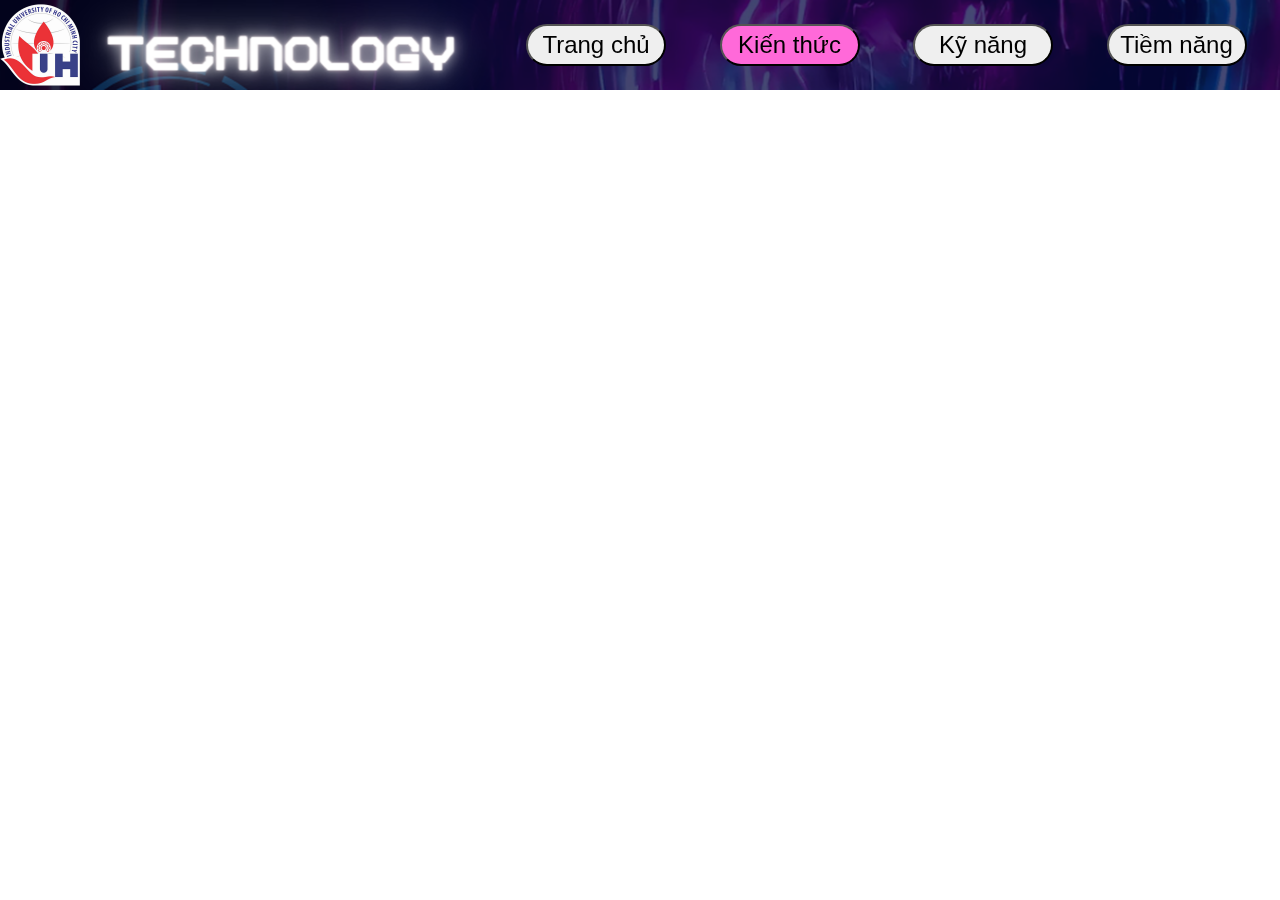
==== pages/kienthuc/index.html @ efbf0737 "capnhat" ====
@ -0,0 +1,27 @@
<!DOCTYPE html>
<html lang=>
<head>
    <meta charset="UTF-8">
    <title>Document</title>
    <link rel="stylesheet" href="../../assets/css/kienthuc/main.css">
    <link rel="stylesheet" href="../../main.css">
    <link href="https://fonts.googleapis.com/css2?family=Inter:wght@400;500;600;700&display=swap" rel="stylesheet">
</head>
<body>
    <div id="header">
        <img class="img-header-back" src="../../assets/images/thuanloi/image 4.png" alt="">
        <img class="img-header-logo" src="../../assets/images/thuanloi/IMG_1207 1.png" alt="">
        <div class="header-onne">
            <button><a href="../trangchu/index.html">Trang chủ</a></button>
            <button id="nut-trang"><a href="../kienthuc/index.html">Kiến thức</a></button>
            <button><a href="../kynang/index.html">Kỹ năng</a></button>
            <button><a href="../tiemnang/index.html">Tiềm năng</a></button>
            <button><a  href="../thuanloi-khokhan/index.html">Thuận lợi</a></button>
        </div>
    </div>
    
    <div class="container">

    </div>
</body>
</html>
---- main.css ----
@ -0,0 +1,73 @@

*{
    margin: 0;
    padding: 0;
   
}
html {
   
}
body{
}


#header {
    position: fixed;
    top: 0px;
    left: 0px;
    min-width: 1440px;
    width: 100%;
    height: 90px;
    display: flex;
    flex-direction: row;
    align-items: center;
    justify-content: space-between;
    z-index: 10;
    
}

.img-header-back {
    position: absolute;
    min-width: 1440px;
    width: 100%;
    height: 90px;
    z-index: -1;
}

.img-header-logo {
    width: 80px;
    height: 82px;
}

.header-onne {
    display: flex;
    width: 914px;
    justify-content: space-between;
}

.header-onne button {
    width: 140px;
    height: 42px;
    border-radius: 40px;
  
}

.header-onne button a {
    font-weight: 500;
    font-size: 24px;
    line-height: 100%;
    letter-spacing: 0%;
    color: #000000;
    text-decoration: none;
   
}

.header-onne button:hover{
    background-color: #FF69D9;
}

#nut-trang{
    background-color: #FF69D9;
}
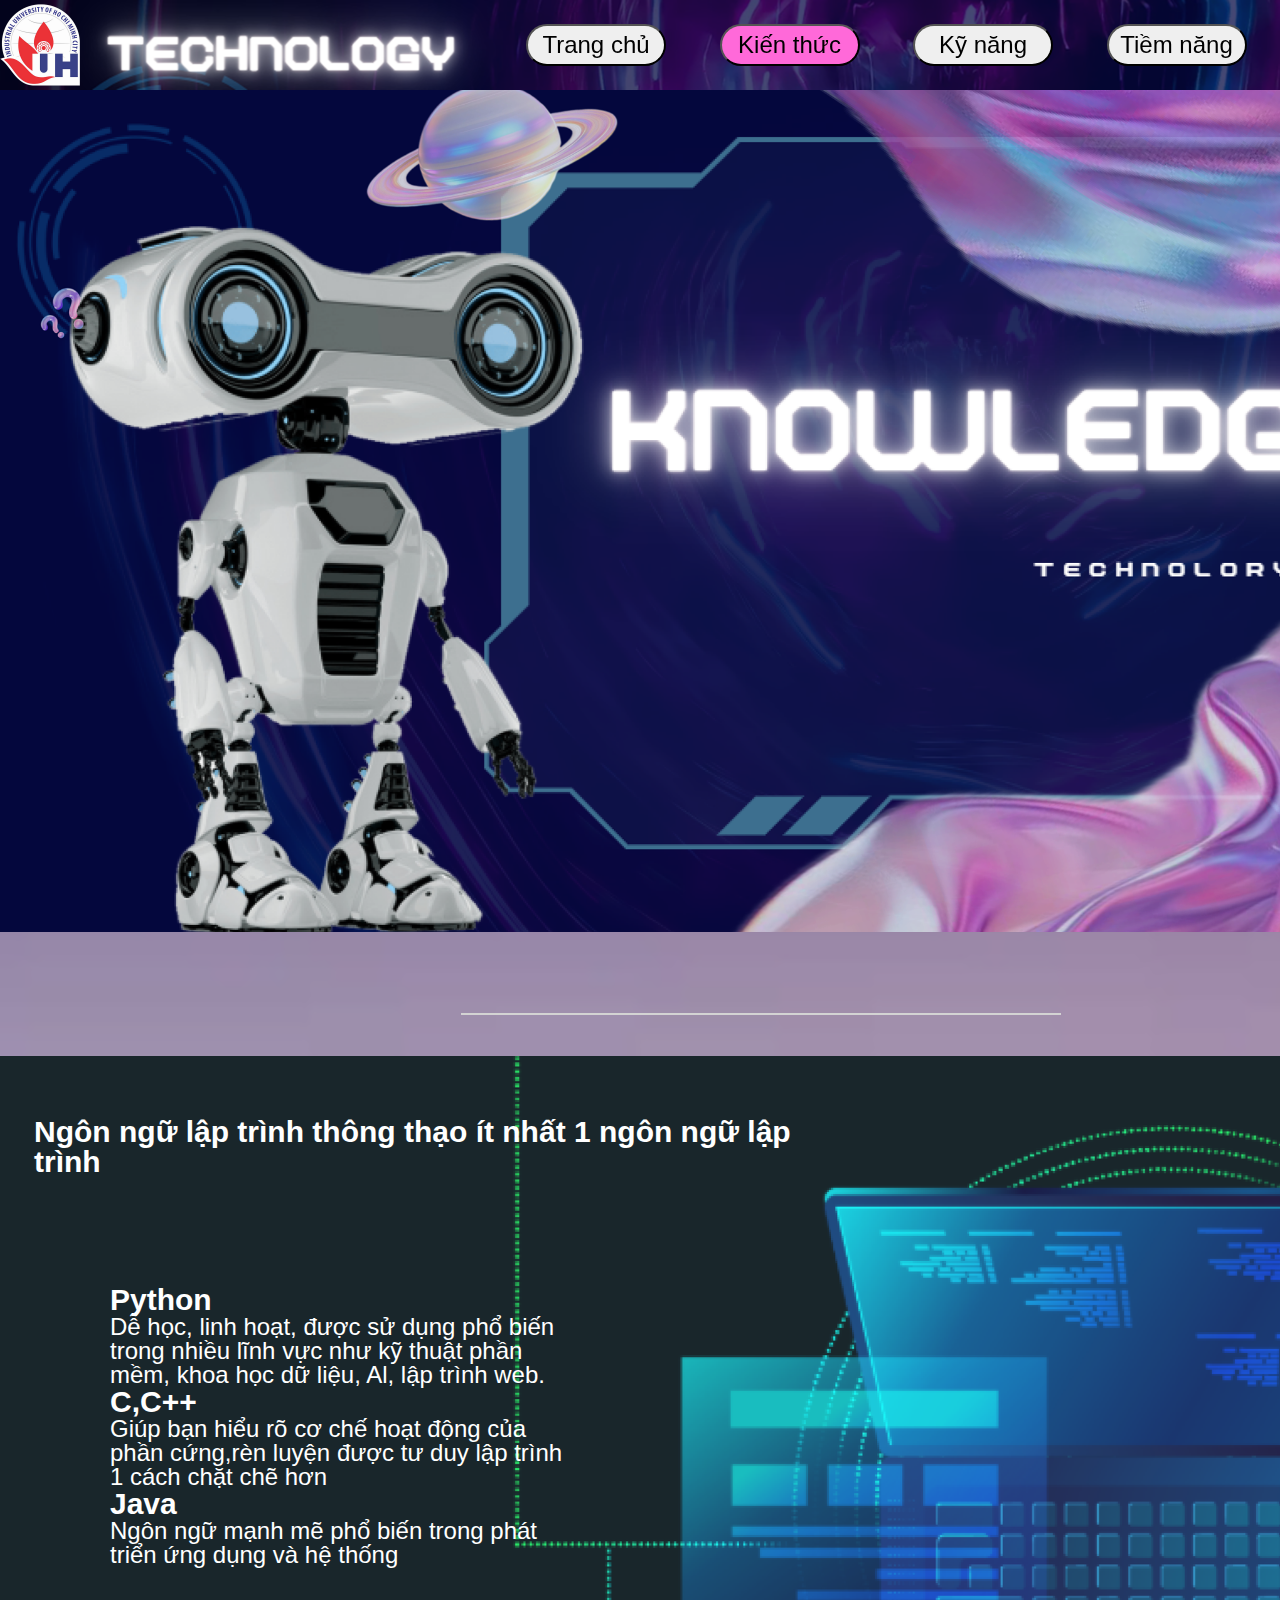
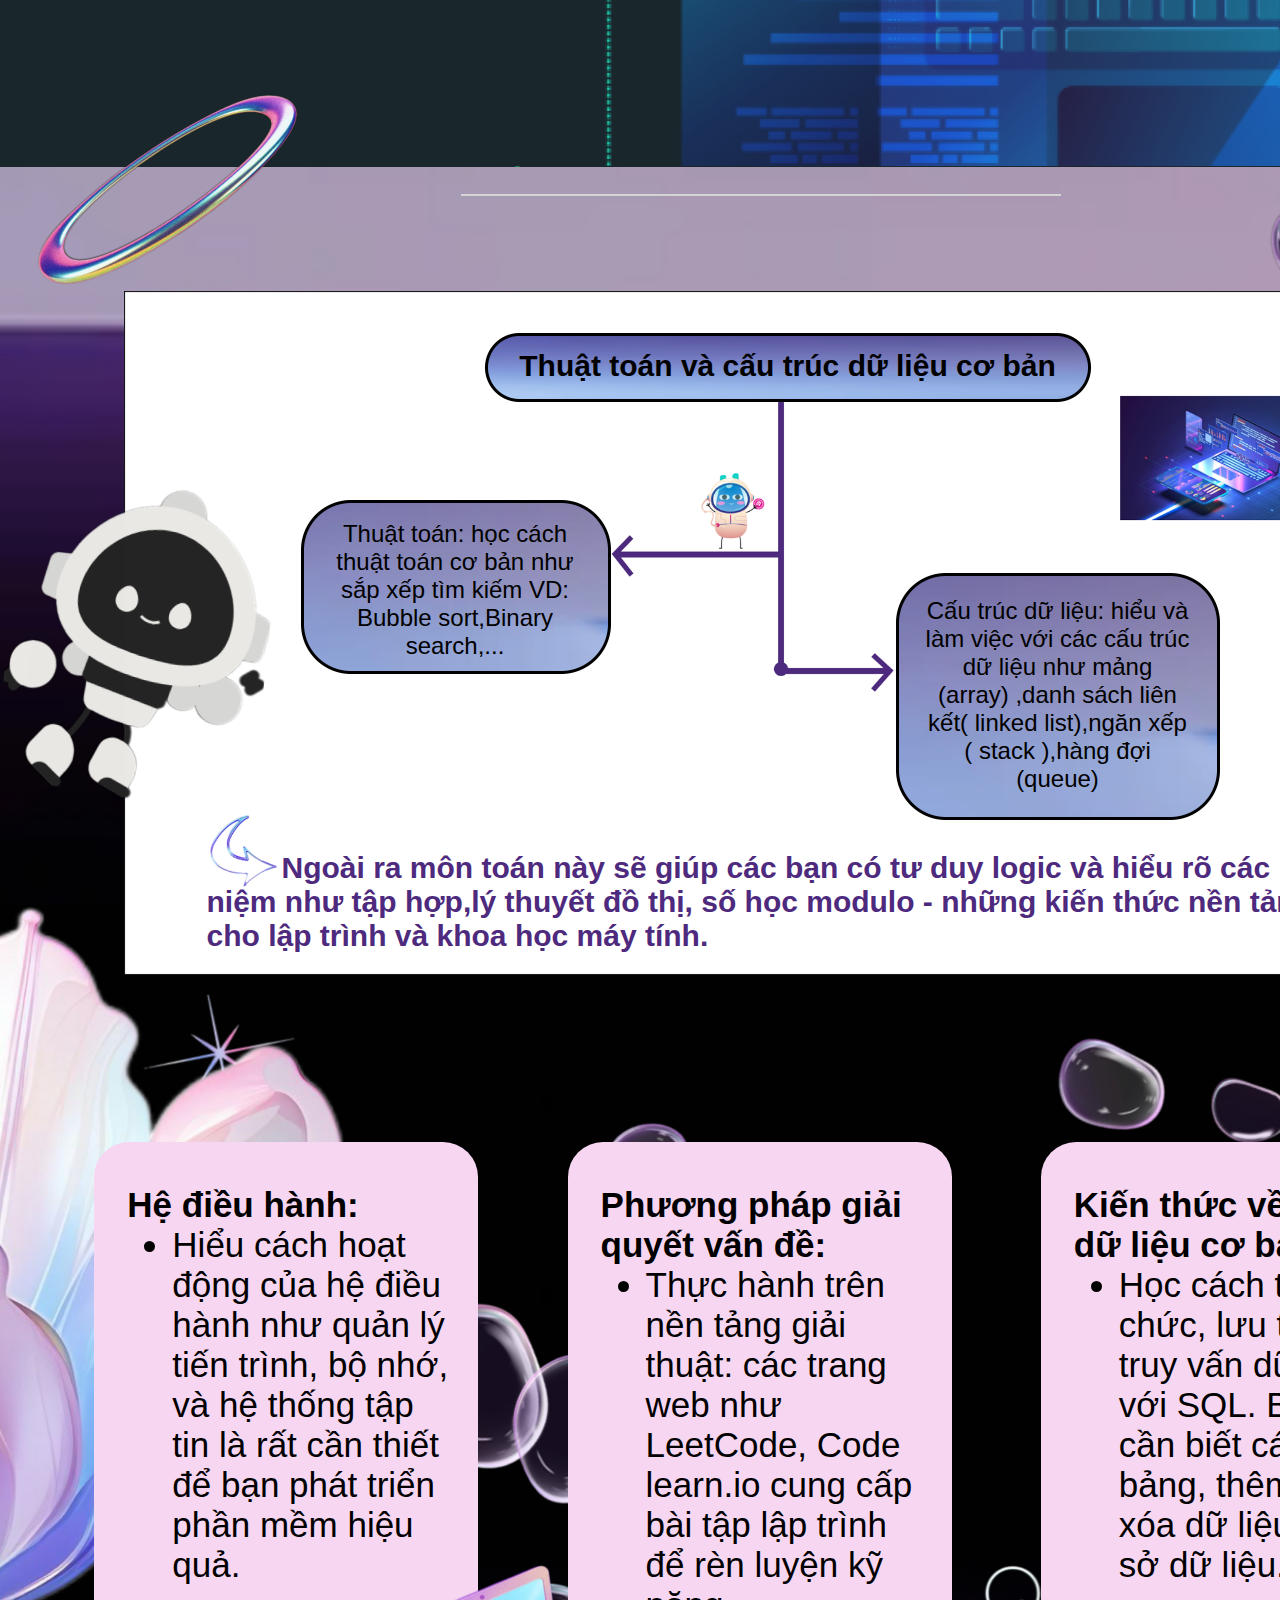
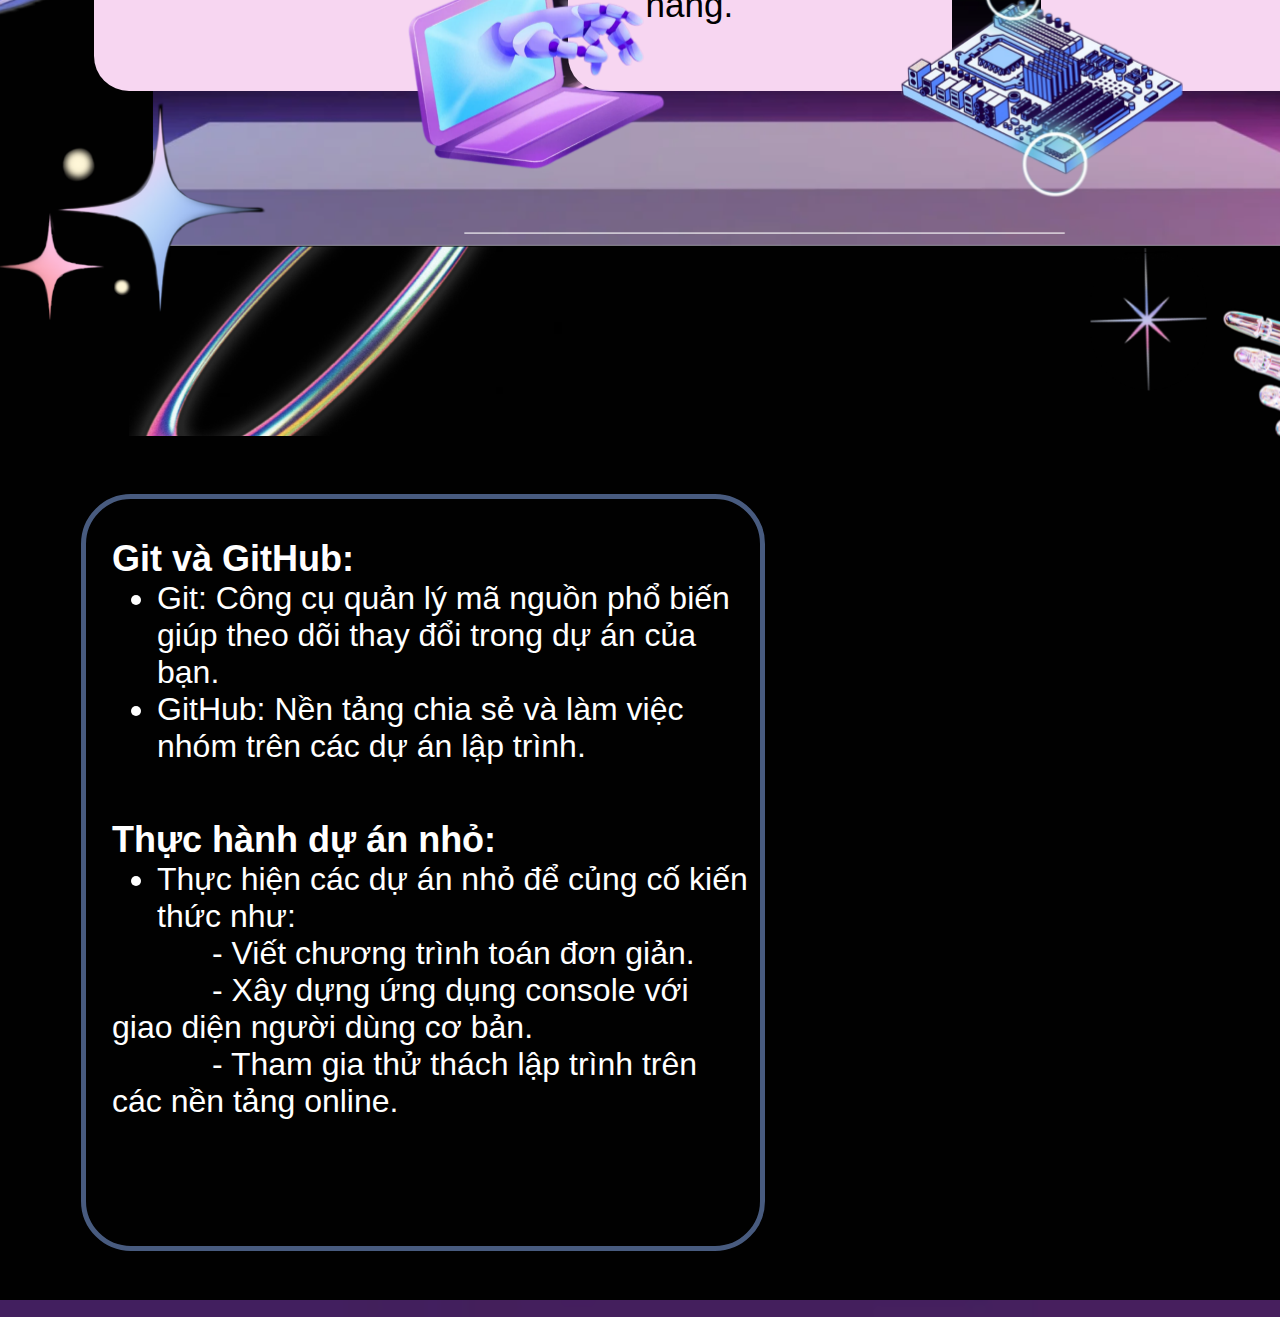
==== commit 4bae803d: "kienthuc" ====
--- a/pages/kienthuc/index.html
+++ b/pages/kienthuc/index.html
@@ -1,28 +1,99 @@
-@ -0,0 +1,27 @@
-<!DOCTYPE html>
-<html lang=>
-<head>
-    <meta charset="UTF-8">
-    <title>Document</title>
-    <link rel="stylesheet" href="../../assets/css/kienthuc/main.css">
-    <link rel="stylesheet" href="../../main.css">
-    <link href="https://fonts.googleapis.com/css2?family=Inter:wght@400;500;600;700&display=swap" rel="stylesheet">
-</head>
-<body>
-    <div id="header">
-        <img class="img-header-back" src="../../assets/images/thuanloi/image 4.png" alt="">
-        <img class="img-header-logo" src="../../assets/images/thuanloi/IMG_1207 1.png" alt="">
-        <div class="header-onne">
-            <button><a href="../trangchu/index.html">Trang chủ</a></button>
-            <button id="nut-trang"><a href="../kienthuc/index.html">Kiến thức</a></button>
-            <button><a href="../kynang/index.html">Kỹ năng</a></button>
-            <button><a href="../tiemnang/index.html">Tiềm năng</a></button>
-            <button><a  href="../thuanloi-khokhan/index.html">Thuận lợi</a></button>
-        </div>
-    </div>
-    
-    <div class="container">
-
-    </div>
-</body>
+<!DetsYPE html>
+<html lang=>
+    <head>
+        <title>kienthuc</title>
+        <meta charset="UTF-8">
+        <meta name="viewport" content="width=device-width, initial-scale=1.0">
+        <link rel="stylesheet" href="../../assets/css/kienthuc/main.css">
+    </head>
+    <body>
+        <div id="header">
+            <img class="img-header-back" src="../../assets/images/thuanloi/image 4.png" alt="">
+            <img class="img-header-logo" src="../../assets/images/thuanloi/IMG_1207 1.png" alt="">
+            <div class="header-onne">
+                <button><a href="../trangchu/index.html">Trang chủ</a></button>
+                <button id="nut-trang"><a href="../kienthuc/index.html">Kiến thức</a></button>
+                <button><a href="../kynang/index.html">Kỹ năng</a></button>
+                <button><a href="../tiemnang/index.html">Tiềm năng</a></button>
+                <button><a  href="../thuanloi-khokhan/index.html">Thuận lợi</a></button>
+            </div>
+        </div>
+        <div id="main">
+            <img class="knowledge" src="../../assets/images/kienthuc/Group1.png">
+            <div id="line" class="line1"></div>
+            <div class="language">
+                <div class="words">
+                    <h1>Ngôn ngữ lập trình thông thạo ít nhất 1 ngôn ngữ lập trình</h1>
+                    <p>Python<br>
+                        <span>Dễ học, linh hoạt, được sử dụng phổ biến trong nhiều lĩnh vực như kỹ thuật phần mềm, khoa học dữ liệu, Al, lập trình web.</span><br>
+                        C,C++<br>
+                        <span>Giúp bạn hiểu rõ cơ chế hoạt động của phần cứng,rèn luyện được tư duy lập trình 1 cách chặt chẽ hơn</span><br>
+                        Java<br>
+                        <span>Ngôn ngữ mạnh mẽ phổ biến trong phát triển ứng dụng và hệ thống</span>
+                    </p>
+                    <img class="ring" src="../../assets/images/kienthuc/IMG_0415-2.png">
+                </div>
+            </div>
+            <div id="line" class="line2"></div>
+            <div class="git">
+                <div class="box8">
+                    <div class="words">
+                        <h1>Git và GitHub:</h1>
+                        <ul>
+                            <li>Git: Công cụ quản lý mã nguồn phổ biến giúp theo dõi thay đổi trong dự án của bạn.</li>
+                            <li>GitHub: Nền tảng chia sẻ và làm việc nhóm trên các dự án lập trình.</li>
+                        </ul>
+                        <br><br><br>
+                        <h1>Thực hành dự án nhỏ:</h1>
+                        <ul><li>Thực hiện các dự án nhỏ để củng cố kiến thức như:</li></ul>
+                        <p>- Viết chương trình toán đơn giản.</p>
+                        <p>- Xây dựng ứng dụng console với giao diện người dùng cơ bản.</p>
+                        <p>- Tham gia thử thách lập trình trên các nền tảng online.</p>
+                    </div>
+                </div>
+            </div>
+            <div class="moreboxes">
+                <img class="star" src="../../assets/images/kienthuc/image 32.png">
+                <img class="hand" src="../../assets/images/kienthuc/IMG_0419.png">
+                <div>
+                    <div class="box5">
+                        <div class="words">
+                            <p>Hệ điều hành:</p>
+                            <ul><li>Hiểu cách hoạt động của hệ điều hành như quản lý tiến trình, bộ nhớ, và hệ thống tập tin là rất cần thiết để bạn phát triển phần mềm hiệu quả.</li></ul>
+                        </div>    
+                    </div>
+                    <div class="box6">
+                        <div class="words">
+                            <p>Phương pháp giải quyết vấn đề:</p>
+                            <ul><li>Thực hành trên nền tảng giải thuật: các trang web như LeetCode, Code learn.io cung cấp bài tập lập trình để rèn luyện kỹ năng.</li></ul>
+                        </div>
+                    </div>
+                    <div class="box7">
+                        <div class="words">
+                            <p>Kiến thức về cơ sở dữ liệu cơ bản:</p>
+                            <ul><li>Học cách tổ chức, lưu trữ và truy vấn dữ liệu với SQL. Bạn sẽ cần biết cách tạo bảng, thêm, sửa, xóa dữ liệu từ cơ sở dữ liệu.</li></ul>
+                        </div>
+                    </div>
+                    <img class="pc" src="../../assets/images/kienthuc/IMG_0532.png">
+                    <img class="cpu" src="../../assets/images/kienthuc/IMG_0530.png">
+                </div>
+            </div>
+            <div class="diagram">
+                <img class="bubbles" src="../../assets/images/kienthuc/IMG_0421.png">
+                <img class="robot" src="../../assets/images/kienthuc/IMG_0420.png">
+                <div class="box1">
+                    <p>Thuật toán và cấu trúc dữ liệu cơ bản</p>
+                </div>
+                <div class="box2">
+                    <p>Thuật toán: học cách thuật toán cơ bản như sắp xếp tìm kiếm VD: Bubble sort,Binary search,...</p>
+                </div>
+                <div class="box3">
+                    <p>Cấu trúc dữ liệu: hiểu và làm việc với các cấu trúc dữ liệu như mảng (array) ,danh sách liên kết( linked list),ngăn xếp ( stack ),hàng đợi (queue)</p>
+                </div>
+                <div class="box4">
+                    <p>Ngoài ra môn toán này sẽ giúp các bạn có tư duy logic và hiểu rõ các khái niệm như tập hợp,lý thuyết đồ thị, số học modulo - những kiến thức nền tảng cho lập trình và khoa học máy tính.</p>
+                </div>
+            </div>
+        </div>
+    </body>
 </html>--- a/assets/css/kienthuc/main.css
+++ b/assets/css/kienthuc/main.css
@@ -0,0 +1,366 @@
+* {
+    margin: 0;
+    padding: 0;
+    box-sizing: border-box;
+}html {
+    font-family: "Inter", sans-serif;
+    color: black;
+}
+body{
+    min-width: 1440px;
+    max-width: 100%;
+}
+#header {
+    position: fixed;
+    top: 0px;
+    left: 0px;
+    min-width: 1440px;
+    width: 100%;
+    height: 90px;
+    display: flex;
+    flex-direction: row;
+    align-items: center;
+    justify-content: space-between;
+    z-index: 1;
+}
+.img-header-back {
+    position: absolute;
+    min-width: 1440px;
+    width: 100%;
+    height: 90px;
+    z-index: -1;
+}
+.img-header-logo {
+    width: 80px;
+    height: 82px;
+}
+.header-onne {
+    display: flex;
+    width: 914px;
+    justify-content: space-between;
+}
+.header-onne button {
+    width: 140px;
+    height: 42px;
+    border-radius: 40px;
+}
+.header-onne button a {
+    font-weight: 500;
+    font-size: 24px;
+    line-height: 100%;
+    letter-spacing: 0%;
+    color: #000000;
+    text-decoration: none;
+}
+#nut-trang {
+    background-color: #FF69D9;
+}
+#main {
+    display: flex;
+    position: relative;
+    min-width: 1521px;
+    height: 4451px;
+    top: 66px;
+    justify-content: center;
+    background-image: url("../../images/kienthuc/image 13.png");
+    background-size: contain;
+}
+.knowledge {
+    position: absolute;
+    width: 1521px;
+    height: 866px;
+}
+#line {
+    position: absolute;
+    width: 600px;
+    border: 1px solid lightgray;
+}
+.line1 {
+    top: 947.19px;
+}
+.language {
+    position: absolute;
+    width: 1521px;
+    height: 711px;
+    top: 990px;
+    background-image: url("../../images/kienthuc/image 34.png");
+    background-size: contain;
+}
+.language .words {
+    position: absolute;
+    width: 772.8783569335938px;
+    height: 804.5411987304688px;
+    top: 61px;
+    left: 34px;
+}
+.language .words h1 {
+    position: absolute;
+    width: 765.8783569335938px;
+    height: 111.46874237060547px;
+    font-weight: 700;
+    font-size: 30px;
+    line-height: 100%;
+    color: #FFFFFF;
+}
+.language .words p {
+    position: absolute;
+    width: 465.76593017578125px;
+    height: 558.625px;
+    top: 168px;
+    left: 76px;
+    font-weight: 700;
+    font-size: 30px;
+    line-height: 100%;
+    color: #FFFFFF;
+}
+.language .words p span {
+    font-weight: 400;
+    font-size: 24px;
+    line-height: 100%;
+    letter-spacing: 0%;
+}
+.ring {
+    position: absolute;
+    width: 267.33px;
+    height: 264.54px;
+    top: 540px;
+}
+.line2 {
+    top: 1728.31px;
+}
+.diagram {
+    position: absolute;
+    width: 1274px;
+    height: 684px;
+    top: 1825px;
+    background-image: url("../../images/kienthuc/Group2.png");
+    background-size: contain;
+}
+.bubbles {
+    position: absolute;
+    width: 270px;
+    height: 646.96px;
+    top: -375px;
+    left: 1127px;
+}
+.robot {
+    position: absolute;
+    width: 285.4px;
+    height: 333.78px;
+    top: 184px;
+    left: -129px;
+}
+.box1 {
+    position: absolute;
+    width: 606px;
+    height: 69px;
+    top: 42px;
+    left: 361px;
+    background-image: url("../../images/kienthuc/image 24.png");
+    background-size: contain;
+}
+.box1 p {
+    position: absolute;
+    width: 570px;
+    height: 53px;
+    top: 16px;
+    left: 18px;
+    font-weight: 600;
+    font-size: 30px;
+    text-align: center;
+}
+.box2 {
+    position: absolute;
+    width: 310px;
+    height: 174px;
+    top: 209px;
+    left: 177px;
+    background-image: url("../../images/kienthuc/image 25.png");
+    background-size: contain;
+}
+.box2 p {
+    position: absolute;
+    width: 269px;
+    height: 153px;
+    top: 20px;
+    left: 20px;
+    font-weight: 500;
+    font-size: 24px;
+    text-align: center;
+}
+.box3 {
+    position: absolute;
+    width: 324px;
+    height: 247px;
+    top: 282px;
+    left: 772px;
+    background-image: url("../../images/kienthuc/image\ 26.png");
+    background-size: contain;
+}
+.box3 p {
+    position: absolute;
+    width: 266px;
+    height: 200px;
+    top: 24px;
+    left: 29px;
+    font-weight: 500;
+    font-size: 24px;
+    text-align: center;
+}
+.box4 {
+    position: absolute;
+    width: 1148px;
+    height: 108px;
+    top: 560px;
+    left: 83px;
+    font-weight: 600;
+    font-size: 30px;
+    color: #4E2A7E;
+    text-indent: 75px;
+}
+.moreboxes {
+    position: absolute;
+    width: 1521px;
+    height: 1130.93px;
+    top: 2439.09px;
+    background-image: url("../../images/kienthuc/Group3.png");
+    background-size: cover;
+}
+.star {
+    position: absolute;
+    width: 125px;
+    height: 165.44px;
+    top: -214px;
+    left: 1047.74px;
+}
+.hand {
+    position: absolute;
+    width: 316px;
+    height: 433.05px;
+    top: 874px;
+    left: 1205px;
+}
+.box5 ul,.box6 ul,.box7 ul,.box8 ul {
+    padding-inline-start: 45px;
+}
+.box5 {
+    position: absolute;
+    width: 384.0072326660156px;
+    height: 549.40234375px;
+    top: 237px;
+    left: 94.26px;
+    border-radius: 35px;
+    background-color: #F7D6F1;
+}
+.box5 .words {
+    position: absolute;
+    width: 324.8520812988281px;
+    height: 516.9108276367188px;
+    top: 43.32px;
+    left: 33.09px;
+    font-size: 35px;
+}
+.box5 .words p {
+    font-weight: 700;
+}
+.box5 .words li {
+    font-weight: 400;
+}
+.box6 {
+    position: absolute;
+    width: 384.0072326660156px;
+    height: 549.40234375px;
+    top: 237px;
+    left: 567.5px;
+    border-radius: 35px;
+    background-color: #F7D6F1;
+}
+.box6 .words {
+    position: absolute;
+    width: 324.8520812988281px;
+    height: 516.9108276367188px;
+    top: 43.32px;
+    left: 33.09px;
+    font-size: 35px;
+}
+.box6 .words p {
+    font-weight: 700;
+}
+.box6 .words li {
+    font-weight: 400;
+}
+.box7 {
+    position: absolute;
+    width: 384.0072326660156px;
+    height: 549.40234375px;
+    top: 237px;
+    left: 1040.74px;
+    border-radius: 35px;
+    background-color: #F7D6F1;
+}
+.box7 .words {
+    position: absolute;
+    width: 324.8520812988281px;
+    height: 516.9108276367188px;
+    top: 43.32px;
+    left: 33.09px;
+    font-size: 35px;
+}
+.box7 .words p {
+    font-weight: 700;
+}
+.box7 .words li {
+    font-weight: 400;
+}
+.pc {
+    position: absolute;
+    width: 256.6493835449219px;
+    height: 205.2693634033203px;
+    top: 658.87px;
+    left: 408.25px;
+}
+.cpu {
+    position: absolute;
+    width: 284.07318115234375px;
+    height: 233.3061981201172px;
+    top: 658.85px;
+    left: 898.56px;
+}
+.git {
+    position: absolute;
+    width: 1521px;
+    height: 926px;
+    top: 3525px;
+    background-image: url("../../images/kienthuc/image 21.png");
+    background-size: cover;
+}
+.box8 {
+    position: absolute;
+    width: 684px;
+    height: 757px;
+    top: 103px;
+    left: 81px;
+    border: 5px solid #485B7F;
+    border-radius: 50px;
+}
+.box8 .words {
+    position: absolute;
+    width: 640px;
+    height: 679px;
+    top: 39px;
+    left: 26px;
+    color: #FFFFFF;
+}
+.box8 .words h1 {
+    font-weight: 700;
+    font-size: 36px;
+}
+.box8 .words li {
+    font-weight: 500;
+    font-size: 32px;
+}
+.box8 .words p {
+    font-weight: 500;
+    font-size: 32px;
+    text-indent: 100px;
+}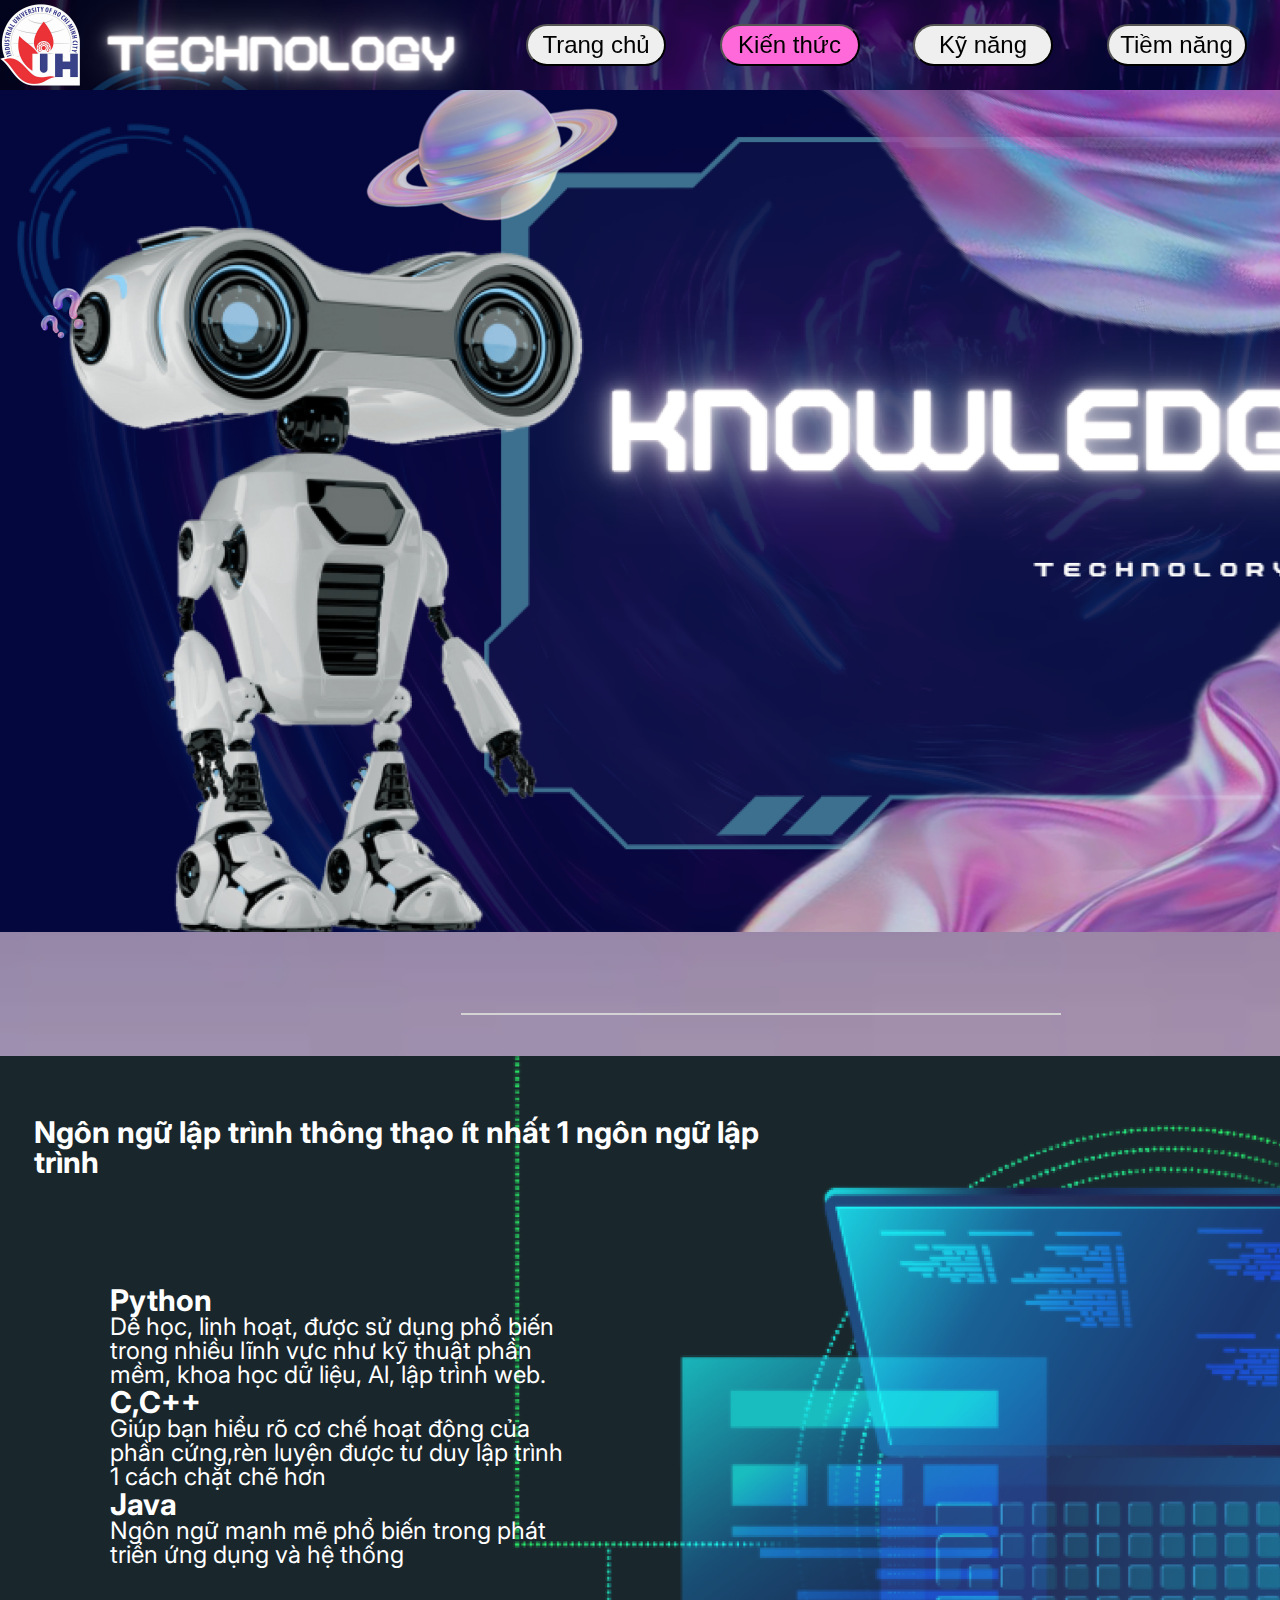
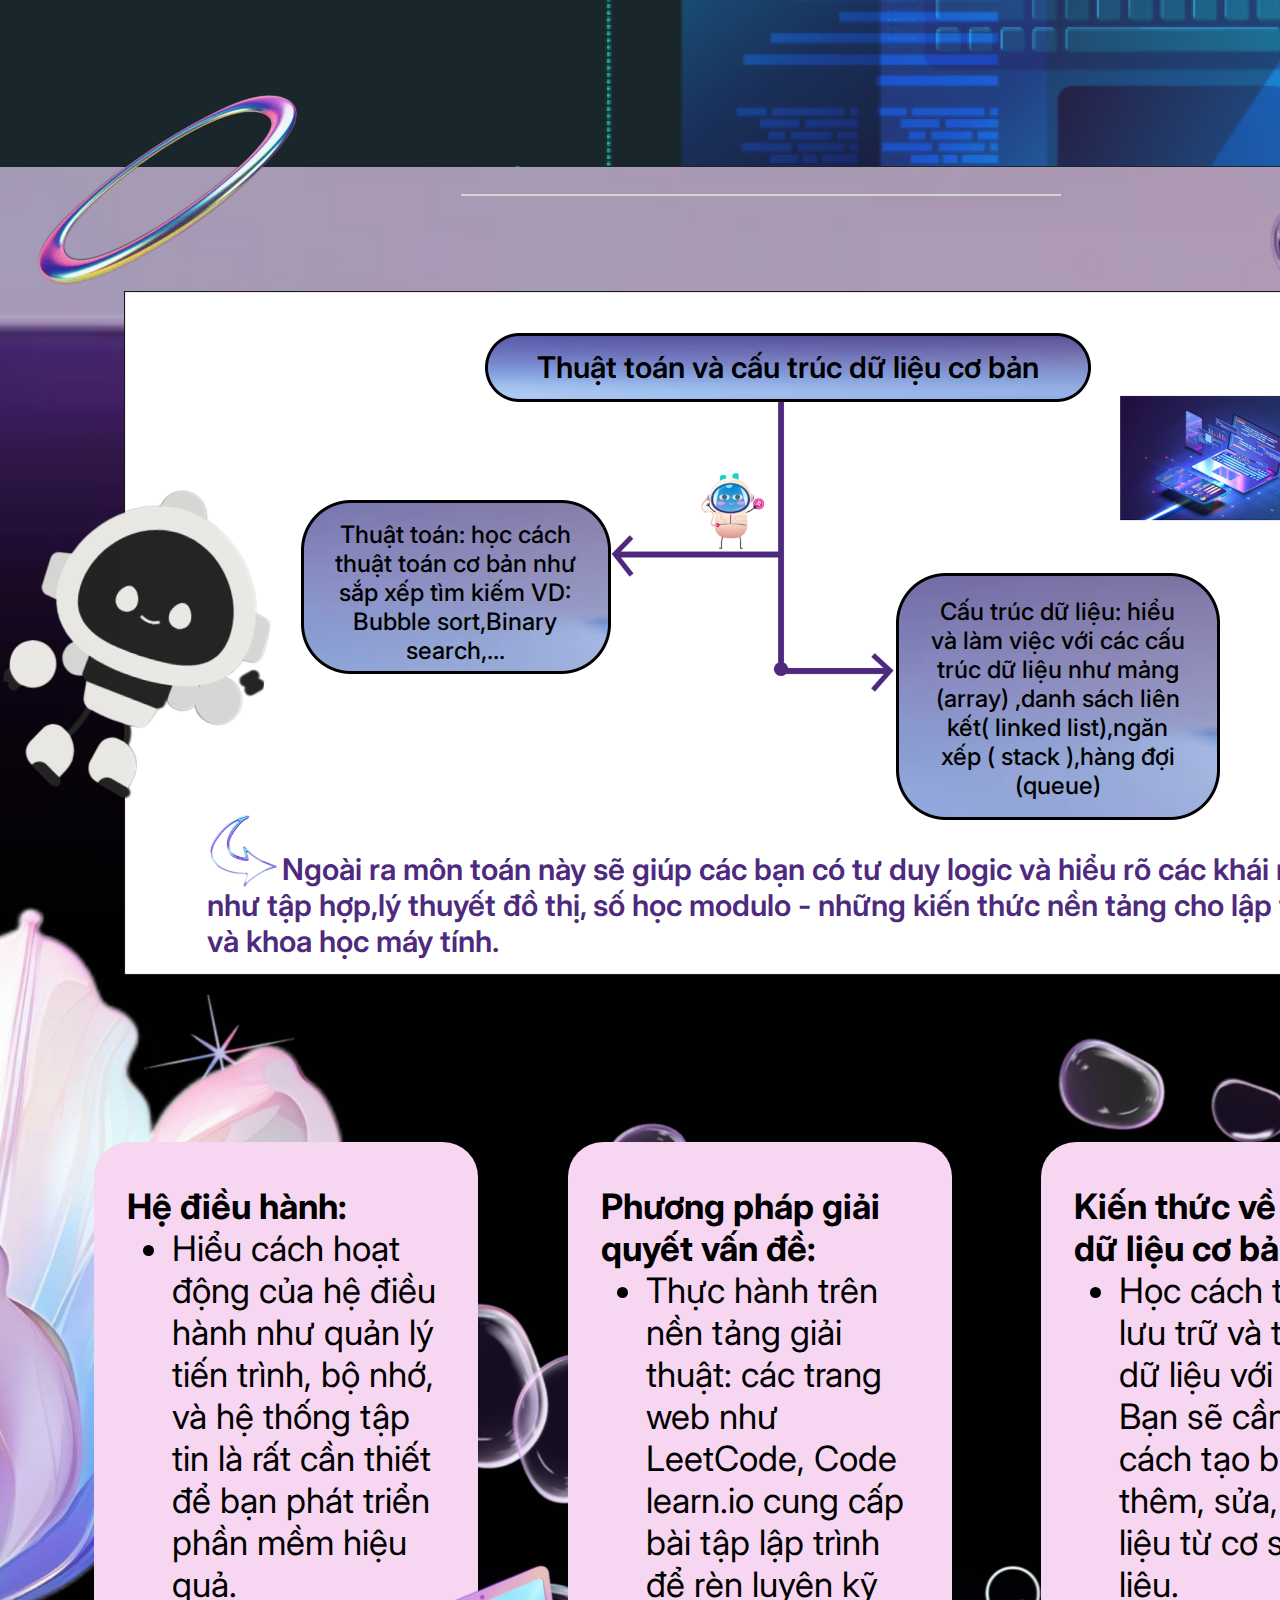
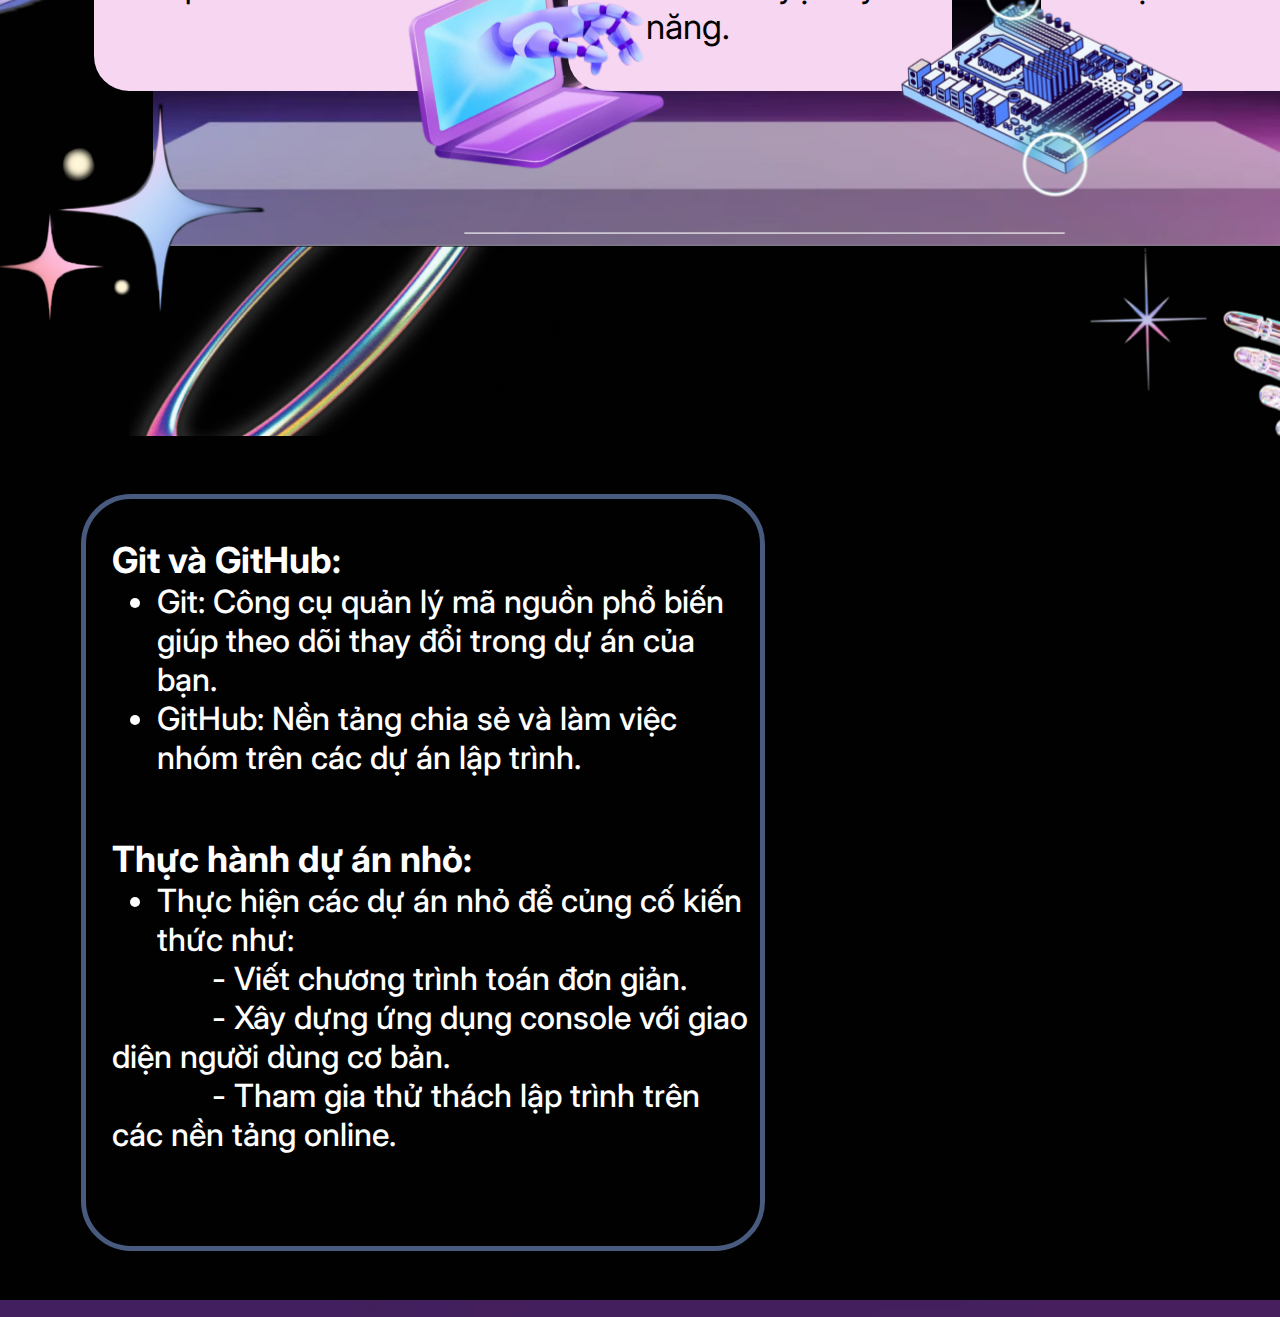
==== commit 5e6b88bd: "ha" ====
--- a/pages/kienthuc/index.html
+++ b/pages/kienthuc/index.html
@@ -1,4 +1,4 @@
-<!DetsYPE html>
+
 <html lang=>
     <head>
         <title>kienthuc</title>
@@ -96,4 +96,32 @@
             </div>
         </div>
     </body>
+=======
+<!DOCTYPE html>
+<html lang=>
+<head>
+    <meta charset="UTF-8">
+    <title>Document</title>
+    <link rel="stylesheet" href="../../assets/css/kienthuc/main.css">
+    <link rel="stylesheet" href="../../main.css">
+    <link href="https://fonts.googleapis.com/css2?family=Inter:wght@400;500;600;700&display=swap" rel="stylesheet">
+</head>
+<body>
+    <div id="header">
+        <img class="img-header-back" src="../../assets/images/thuanloi/image 4.png" alt="">
+        <img class="img-header-logo" src="../../assets/images/thuanloi/IMG_1207 1.png" alt="">
+        <div class="header-onne">
+            <button><a href="../trangchu/index.html">Trang chủ</a></button>
+            <button id="nut-trang"><a href="../kienthuc/index.html">Kiến thức</a></button>
+            <button><a href="../kynang/index.html">Kỹ năng</a></button>
+            <button><a href="../tiemnang/index.html">Tiềm năng</a></button>
+            <button><a  href="../thuanloi-khokhan/index.html">Thuận lợi</a></button>
+        </div>
+    </div>
+    
+    <div class="container">
+
+    </div>
+</body>
+
 </html>--- a/main.css
+++ b/main.css
@@ -0,0 +1,66 @@
+
+
+*{
+    margin: 0;
+    padding: 0;
+   
+}
+
+
+#header {
+    position: fixed;
+    top: 0px;
+    left: 0px;
+    min-width: 1440px;
+    width: 100%;
+    height: 90px;
+    display: flex;
+    flex-direction: row;
+    align-items: center;
+    justify-content: space-between;
+    z-index: 10;
+    
+}
+
+.img-header-back {
+    position: absolute;
+    min-width: 1440px;
+    width: 100%;
+    height: 90px;
+    z-index: -1;
+}
+
+.img-header-logo {
+    width: 80px;
+    height: 82px;
+}
+
+.header-onne {
+    display: flex;
+    width: 914px;
+    justify-content: space-between;
+}
+
+.header-onne button {
+    width: 140px;
+    height: 42px;
+    border-radius: 40px;
+}
+.header-onne button a {
+    font-weight: 500;
+    font-size: 24px;
+    line-height: 100%;
+    letter-spacing: 0%;
+    color: #000000;
+    text-decoration: none;
+   
+}
+
+.header-onne button:hover{
+    background-color: #FF69D9;
+}
+
+#nut-trang{
+    background-color: #FF69D9;
+}
+
